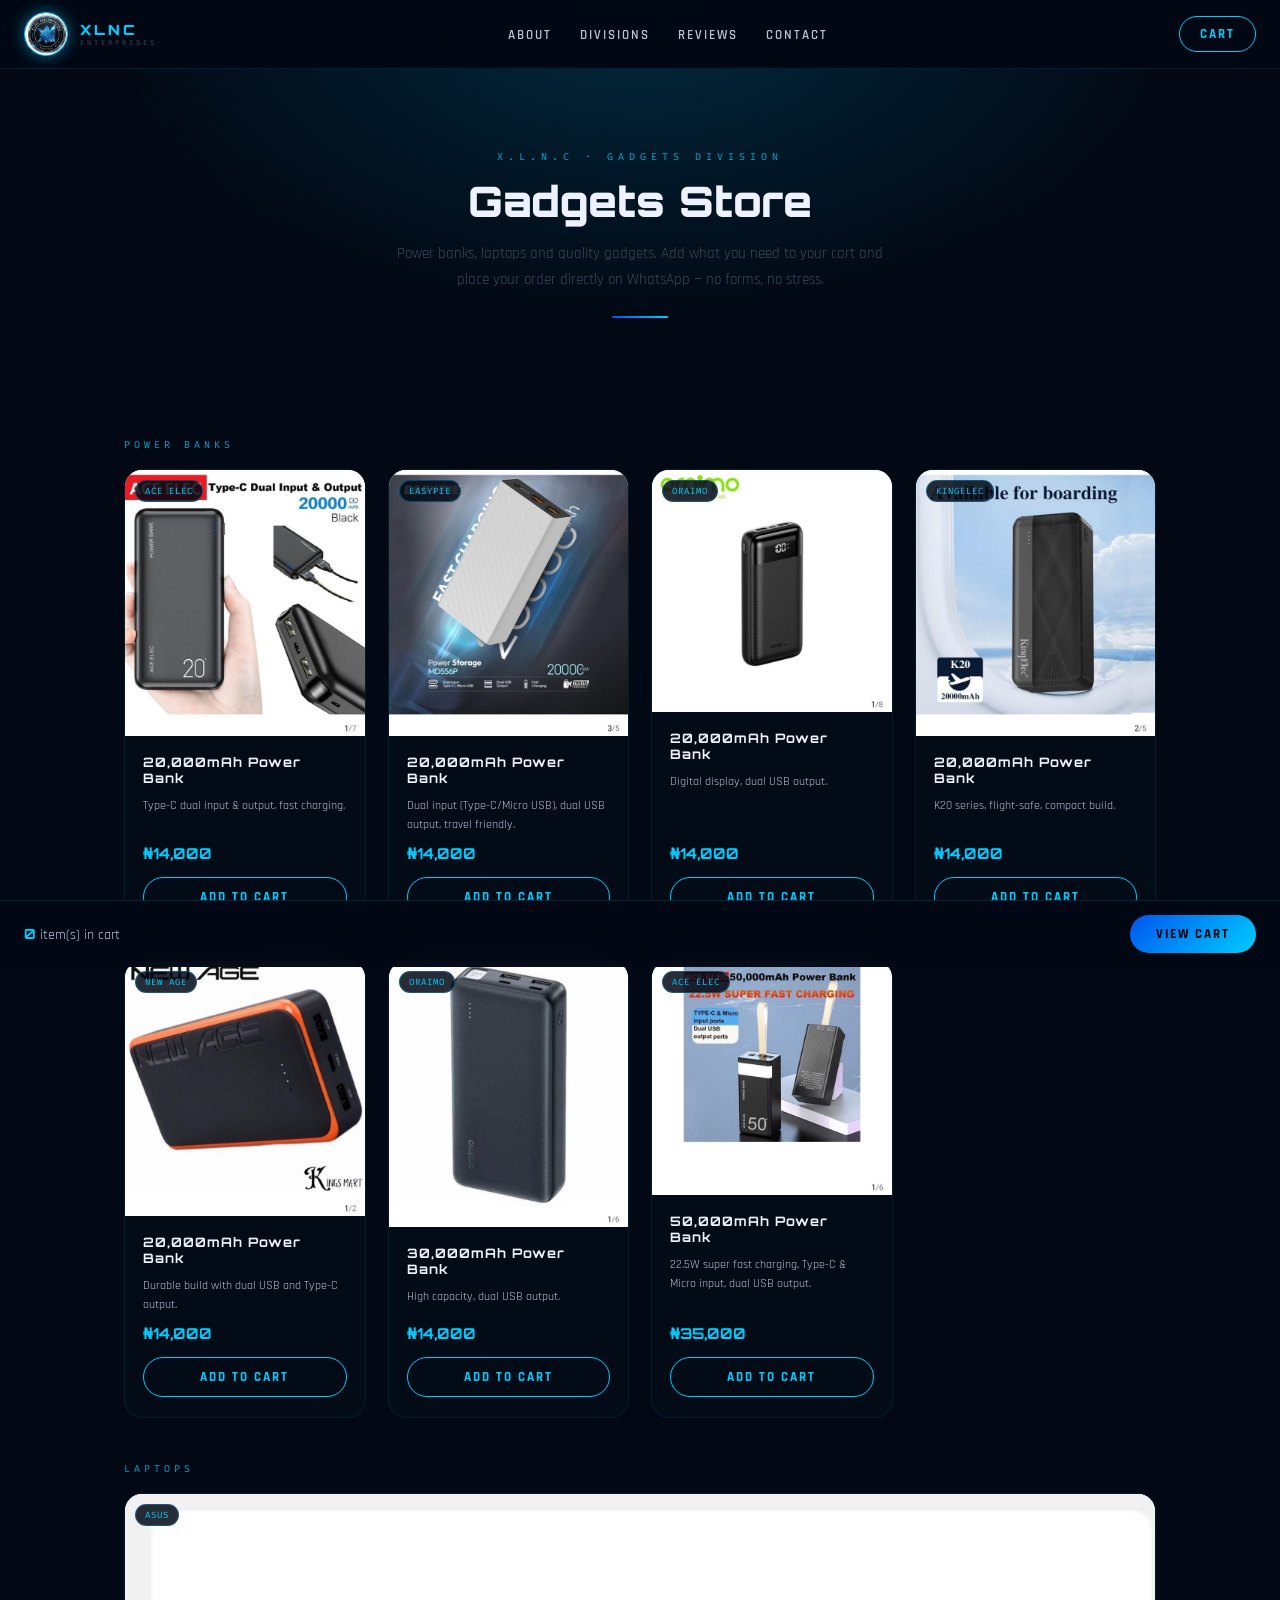
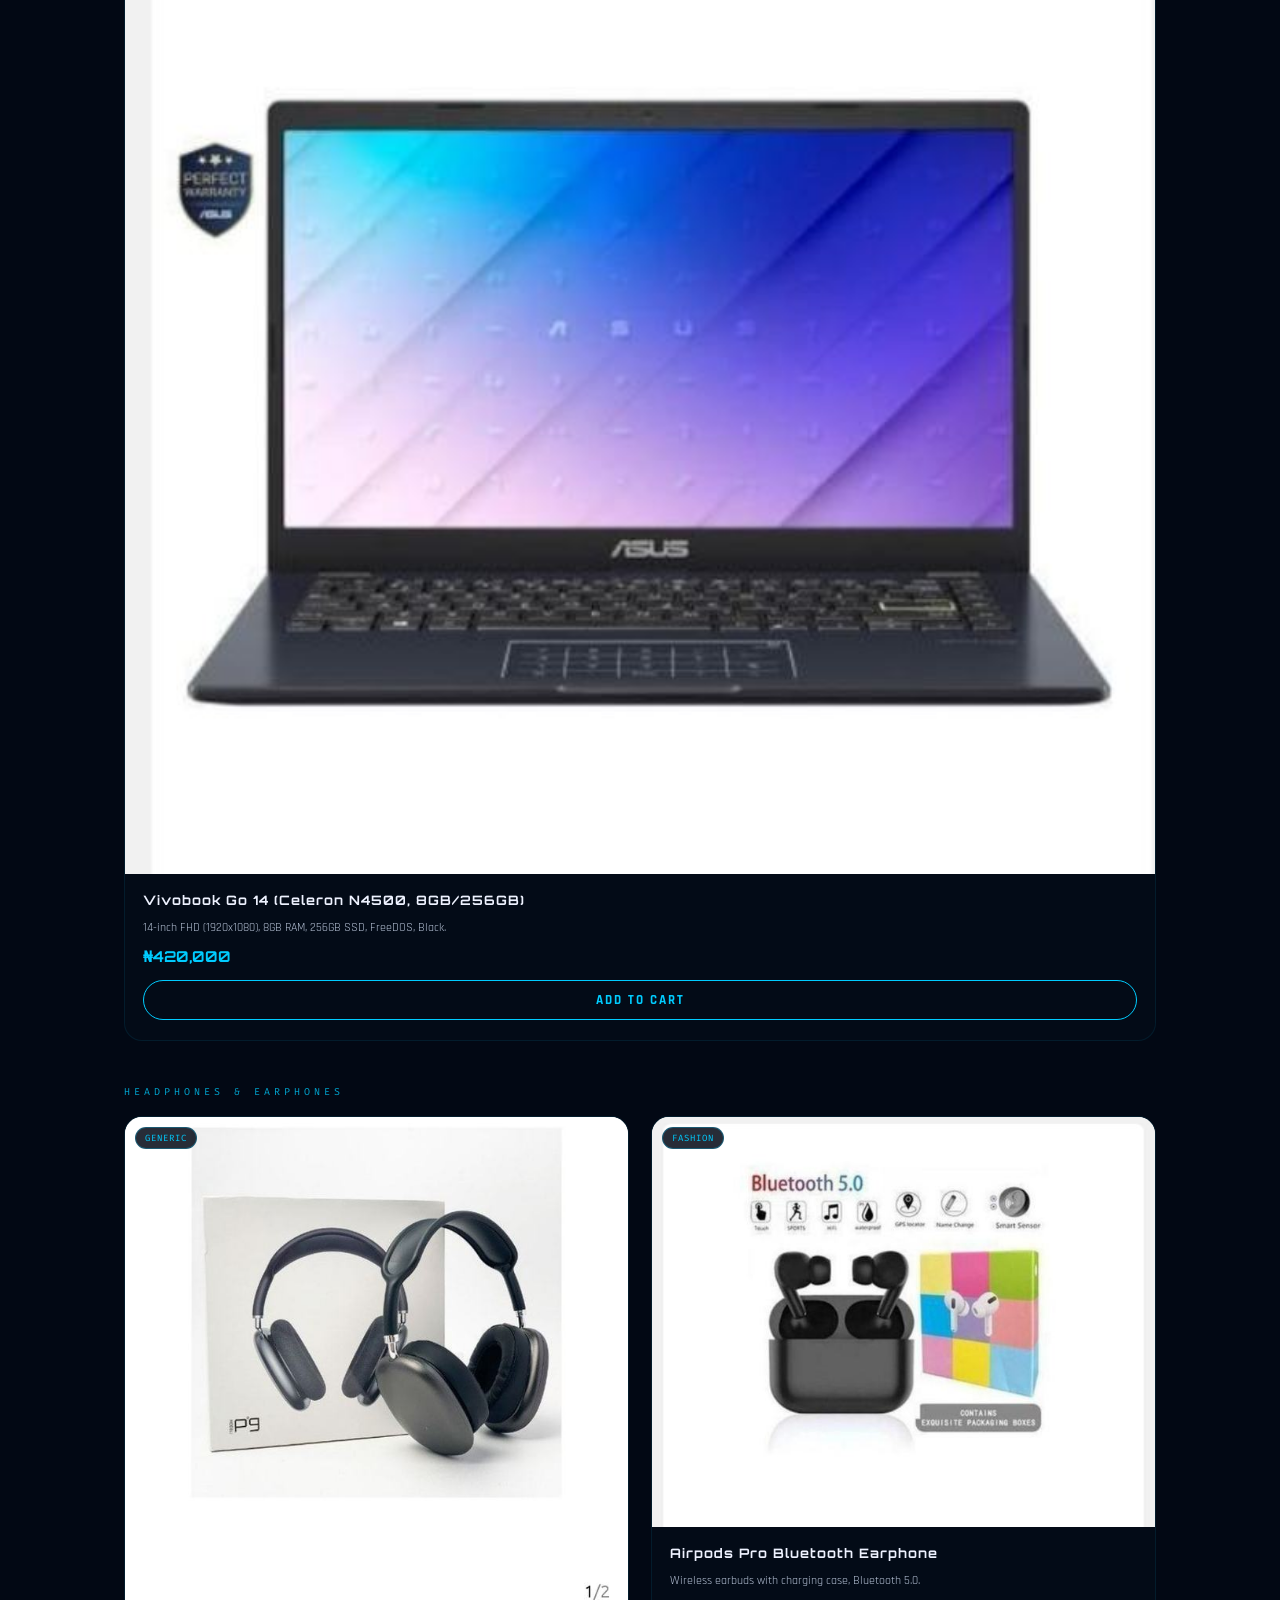
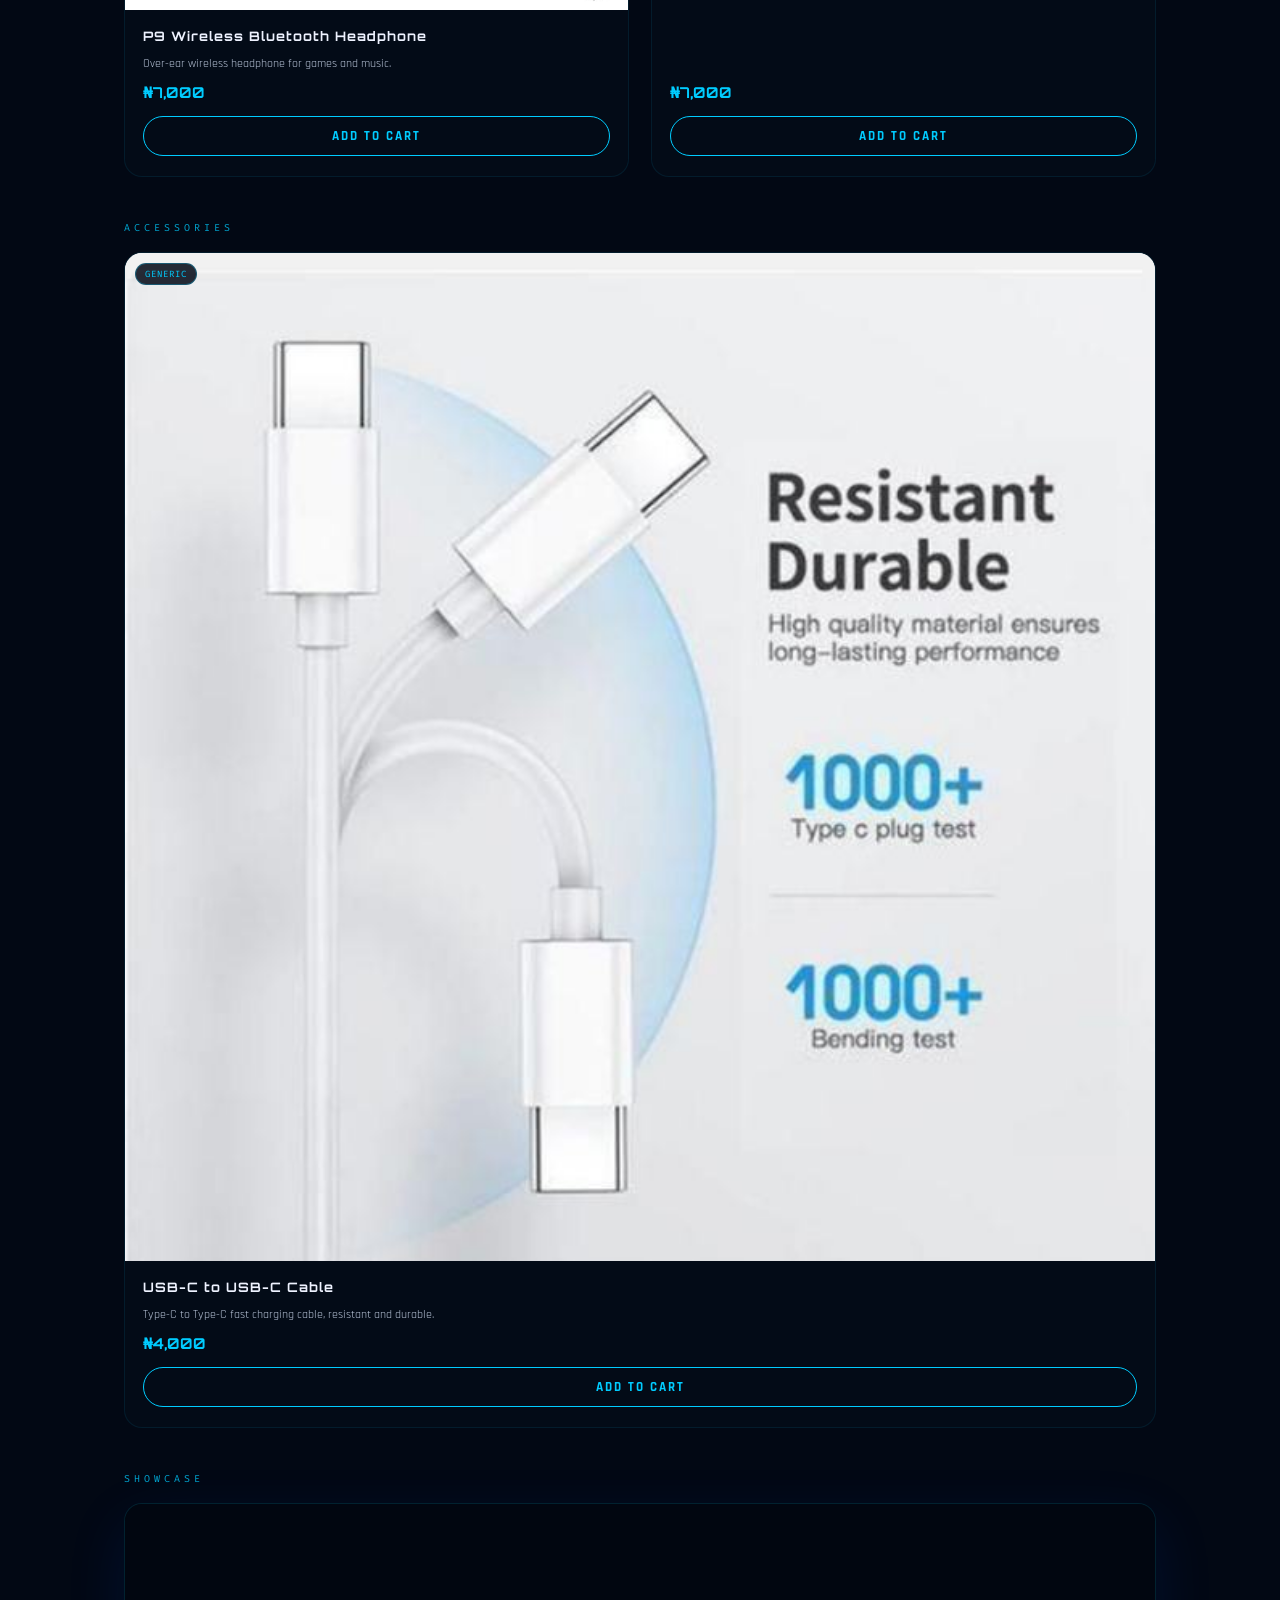
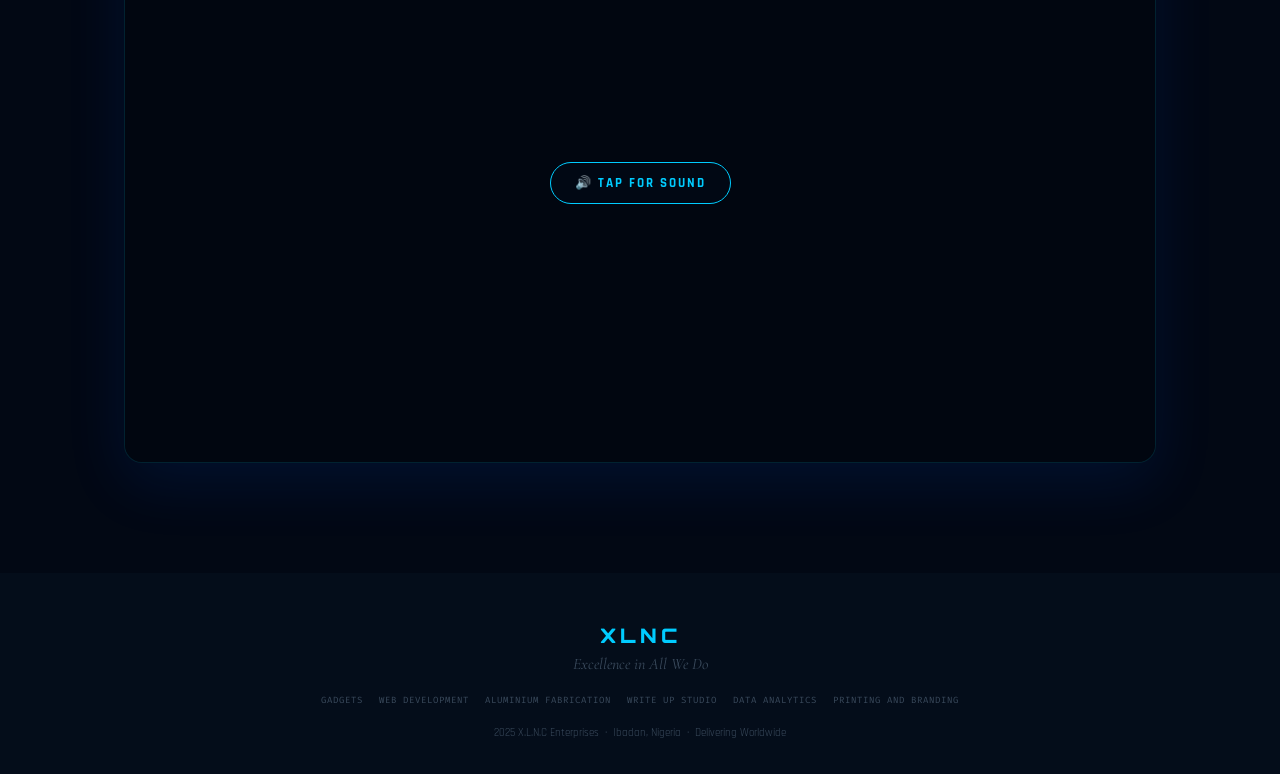
==== gadgets.html @ 57cff58c "Add files via upload" ====
<!DOCTYPE html>
<html lang="en">
<head>
<meta charset="UTF-8">
<meta name="viewport" content="width=device-width, initial-scale=1.0">
<title>Gadgets | XLNC Enterprises</title>
<style>
@import url('https://fonts.googleapis.com/css2?family=Orbitron:wght@400;700;900&family=Rajdhani:wght@400;500;600;700&family=Fira+Code:wght@400;500&family=Cormorant+Garamond:ital,wght@0,600;1,400&display=swap');

:root{
  --navy:#020814;
  --navy2:#040d1a;
  --blue:#0055ee;
  --cyan:#00ccff;
  --glow:rgba(0,200,255,0.18);
  --silver:#b8c4d8;
  --white:#eef2ff;
  --dim:#3a4a5c;
}

*{margin:0;padding:0;box-sizing:border-box;}
html{scroll-behavior:smooth;}
body{background:var(--navy);color:var(--white);font-family:'Rajdhani',sans-serif;overflow-x:hidden;}
::-webkit-scrollbar{width:3px;}
::-webkit-scrollbar-thumb{background:var(--cyan);border-radius:2px;}

/* ── NAV (matches homepage) ── */
nav{
  position:fixed;top:0;left:0;right:0;z-index:200;
  background:rgba(2,8,20,0.97);
  backdrop-filter:blur(16px);
  border-bottom:1px solid rgba(0,200,255,0.12);
  padding:12px 24px;
  display:flex;align-items:center;justify-content:space-between;
}
.nav-left{display:flex;align-items:center;gap:12px;text-decoration:none;}
.nav-logo-img{
  width:44px;height:44px;border-radius:50%;object-fit:cover;
  border:1.5px solid var(--cyan);
  box-shadow:0 0 16px rgba(0,200,255,0.5);
}
.nav-brand{display:flex;flex-direction:column;}
.nav-brand-name{font-family:'Orbitron',sans-serif;font-size:14px;font-weight:900;color:var(--cyan);letter-spacing:3px;}
.nav-brand-sub{font-family:'Fira Code',monospace;font-size:7px;color:var(--dim);letter-spacing:3px;text-transform:uppercase;}
.nav-links{display:flex;gap:28px;list-style:none;}
.nav-links a{
  font-family:'Rajdhani',sans-serif;font-size:13px;font-weight:600;
  letter-spacing:2px;color:var(--silver);text-decoration:none;
  text-transform:uppercase;transition:color 0.25s;
}
.nav-links a:hover{color:var(--cyan);}
.nav-cart-btn{
  position:relative;background:transparent;border:1.5px solid var(--cyan);color:var(--cyan);
  font-family:'Rajdhani',sans-serif;font-size:13px;font-weight:700;letter-spacing:2px;
  text-transform:uppercase;padding:9px 20px;border-radius:28px;cursor:pointer;
  transition:all 0.25s;
}
.nav-cart-btn:hover{background:rgba(0,200,255,0.08);}
.cart-badge{
  position:absolute;top:-8px;right:-8px;background:var(--cyan);color:#000;
  font-family:'Orbitron',sans-serif;font-size:10px;font-weight:900;
  width:19px;height:19px;border-radius:50%;display:flex;align-items:center;justify-content:center;
}
.hamburger{display:none;flex-direction:column;gap:5px;cursor:pointer;}
.hamburger span{width:24px;height:2px;background:var(--cyan);}

/* ── PAGE HERO ── */
.page-hero{
  padding:150px 24px 60px;text-align:center;
  background:radial-gradient(ellipse at 50% 0%,var(--glow),transparent 60%);
}
.eyebrow{font-family:'Fira Code',monospace;font-size:10px;letter-spacing:5px;color:var(--cyan);text-transform:uppercase;text-align:center;margin-bottom:12px;opacity:0.8;}
.page-title{font-family:'Orbitron',sans-serif;font-size:clamp(26px,6vw,42px);font-weight:900;color:var(--white);margin-bottom:14px;}
.page-sub{font-size:15px;color:var(--dim);max-width:520px;margin:0 auto;line-height:1.75;}
.rule{width:56px;height:2px;background:linear-gradient(90deg,var(--blue),var(--cyan));margin:22px auto 0;border-radius:1px;}

/* ── STORE ── */
.wrap{padding:60px 24px 110px;max-width:1080px;margin:0 auto;}
.cat-label{
  font-family:'Fira Code',monospace;font-size:10px;letter-spacing:4px;color:var(--cyan);
  text-transform:uppercase;margin:44px 0 18px;opacity:0.8;
}
.cat-label:first-of-type{margin-top:0;}
.store-grid{display:grid;grid-template-columns:repeat(auto-fit,minmax(230px,1fr));gap:22px;}
@media(max-width:700px){
  .store-grid{grid-template-columns:repeat(2,1fr);gap:12px;}
  .prod-body{padding:12px 12px 14px;gap:6px;}
  .prod-name{font-size:11px;}
  .prod-desc{font-size:10.5px;-webkit-line-clamp:2;display:-webkit-box;-webkit-box-orient:vertical;overflow:hidden;}
  .add-btn{font-size:11px;padding:9px 12px;}
  .prod-price{font-size:13px;}
}
.brand-badge{
  position:absolute;top:10px;left:10px;z-index:2;
  background:rgba(2,8,20,0.85);border:1px solid rgba(0,200,255,0.3);
  color:var(--cyan);font-family:'Fira Code',monospace;font-size:9px;letter-spacing:1px;
  text-transform:uppercase;padding:4px 9px;border-radius:20px;
}
.prod-price{font-family:'Orbitron',sans-serif;font-size:15px;font-weight:700;color:var(--cyan);}
.prod-price.tbd{font-family:'Fira Code',monospace;font-size:10px;color:var(--dim);letter-spacing:1px;text-transform:uppercase;}

.prod-card{
  background:#030b17;border:1px solid rgba(0,200,255,0.09);border-radius:18px;
  overflow:hidden;display:flex;flex-direction:column;
  transition:transform 0.3s,box-shadow 0.3s,border-color 0.3s;position:relative;
}
.prod-card::before{
  content:'';position:absolute;top:0;left:0;right:0;height:2px;
  background:linear-gradient(90deg,var(--blue),var(--cyan));opacity:0;transition:opacity 0.3s;
}
.prod-card:hover{transform:translateY(-6px);box-shadow:0 20px 50px rgba(0,85,238,0.16);border-color:rgba(0,200,255,0.3);}
.prod-card:hover::before{opacity:1;}

.prod-photo{
  position:relative;
  width:100%;aspect-ratio:4/3;display:flex;align-items:center;justify-content:center;
  flex-direction:column;gap:8px;background:linear-gradient(160deg,#061224,#030b17);
}
.prod-photo img{width:100%;height:100%;object-fit:contain;display:block;background:#fff;}
.ph-icon{font-size:38px;}
.ph-note{font-family:'Fira Code',monospace;font-size:8px;letter-spacing:2px;opacity:0.3;text-transform:uppercase;}

.prod-body{padding:18px 18px 20px;display:flex;flex-direction:column;gap:10px;flex:1;}
.prod-name{font-family:'Orbitron',sans-serif;font-size:13px;font-weight:700;letter-spacing:1px;color:var(--white);}
.prod-desc{font-size:12px;color:var(--silver);line-height:1.6;flex:1;}

.add-btn{
  display:flex;align-items:center;justify-content:center;gap:8px;
  font-family:'Rajdhani',sans-serif;font-size:13px;font-weight:700;
  letter-spacing:2px;text-transform:uppercase;
  padding:11px 20px;border-radius:28px;
  border:1.5px solid var(--cyan);background:transparent;color:var(--cyan);
  cursor:pointer;transition:all 0.25s;margin-top:4px;
}
.add-btn:hover{background:rgba(0,200,255,0.08);transform:translateY(-2px);}
.add-btn.added{
  background:linear-gradient(135deg,var(--blue),var(--cyan));color:#000;border-color:transparent;
}

/* ── FLOATING CART BAR ── */
.cart-bar{
  position:fixed;bottom:0;left:0;right:0;z-index:250;
  background:rgba(2,8,20,0.97);backdrop-filter:blur(16px);
  border-top:1px solid rgba(0,200,255,0.15);
  padding:14px 24px;display:flex;align-items:center;justify-content:space-between;
  transform:translateY(100%);transition:transform 0.3s ease;
}
.cart-bar.visible{transform:translateY(0);}
.cart-bar-info{font-family:'Rajdhani',sans-serif;font-size:14px;color:var(--silver);}
.cart-bar-info b{color:var(--cyan);font-family:'Orbitron',sans-serif;}
.cart-bar-btn{
  background:linear-gradient(135deg,var(--blue),var(--cyan));color:#000;
  font-family:'Rajdhani',sans-serif;font-size:13px;font-weight:700;letter-spacing:2px;
  text-transform:uppercase;padding:11px 26px;border-radius:28px;border:none;cursor:pointer;
}

/* ── CART PANEL ── */
.cart-overlay{
  position:fixed;inset:0;background:rgba(0,0,0,0.6);z-index:300;
  display:none;align-items:center;justify-content:center;padding:20px;
}
.cart-overlay.open{display:flex;}
.cart-panel{
  background:#040d1a;border:1px solid rgba(0,200,255,0.15);border-radius:18px;
  width:100%;max-width:440px;max-height:80vh;display:flex;flex-direction:column;
  box-shadow:0 20px 80px rgba(0,0,0,0.6);
}
.cart-panel-head{
  padding:20px 22px;border-bottom:1px solid rgba(0,200,255,0.1);
  display:flex;align-items:center;justify-content:space-between;
}
.cart-panel-head h3{font-family:'Orbitron',sans-serif;font-size:14px;letter-spacing:2px;color:var(--cyan);text-transform:uppercase;}
.cart-close{background:none;border:none;color:var(--silver);font-size:22px;cursor:pointer;line-height:1;}
.cart-items{padding:10px 22px;overflow-y:auto;flex:1;}
.cart-empty{padding:30px 0;text-align:center;color:var(--dim);font-size:13px;}
.cart-item{
  display:flex;align-items:center;justify-content:space-between;
  padding:14px 0;border-bottom:1px solid rgba(255,255,255,0.05);gap:10px;
}
.cart-item-name{font-size:13px;color:var(--white);}
.cart-item-qty{display:flex;align-items:center;gap:10px;}
.qty-btn{
  width:24px;height:24px;border-radius:50%;border:1px solid var(--cyan);background:none;
  color:var(--cyan);font-size:14px;cursor:pointer;display:flex;align-items:center;justify-content:center;
}
.qty-val{font-family:'Orbitron',sans-serif;font-size:12px;color:var(--white);min-width:14px;text-align:center;}
.cart-panel-foot{padding:18px 22px;border-top:1px solid rgba(0,200,255,0.1);}
.checkout-btn{
  width:100%;display:flex;align-items:center;justify-content:center;gap:8px;
  background:linear-gradient(135deg,#22c55e,#16a34a);color:#fff;
  font-family:'Rajdhani',sans-serif;font-size:14px;font-weight:700;letter-spacing:2px;
  text-transform:uppercase;padding:13px;border-radius:28px;border:none;cursor:pointer;
  text-decoration:none;
}
.checkout-note{font-family:'Fira Code',monospace;font-size:9px;color:var(--dim);text-align:center;margin-top:10px;letter-spacing:1px;}

/* ── VIDEO SHOWCASE ── */
.showcase-rect{
  position:relative;
  width:100%;
  aspect-ratio:16/9;
  max-height:560px;
  border-radius:18px;
  overflow:hidden;
  background:#01050c;
  border:1px solid rgba(0,200,255,0.15);
  box-shadow:0 20px 60px rgba(0,85,238,0.12);
}
.showcase-rect video{
  width:100%;height:100%;object-fit:cover;display:block;
}
.sound-gate{
  position:absolute;inset:0;z-index:3;
  background:rgba(2,8,20,0.55);
  display:flex;align-items:center;justify-content:center;
  cursor:pointer;
  transition:opacity 0.3s;
}
.sound-gate.hidden{display:none;}
.sound-gate-btn{
  background:rgba(2,8,20,0.9);border:1.5px solid var(--cyan);color:var(--cyan);
  font-family:'Rajdhani',sans-serif;font-size:13px;font-weight:700;letter-spacing:2px;
  text-transform:uppercase;padding:12px 24px;border-radius:28px;
  display:flex;align-items:center;gap:8px;pointer-events:none;
}

/* ── FOOTER (matches homepage) ── */
footer{padding:50px 24px 34px;text-align:center;background:var(--navy2);}
.foot-name{font-family:'Orbitron',sans-serif;font-size:20px;font-weight:900;color:var(--cyan);letter-spacing:4px;}
.foot-italic{font-family:'Cormorant Garamond',serif;font-style:italic;color:var(--dim);margin:6px 0 20px;}
.foot-divs{display:flex;flex-wrap:wrap;gap:16px;justify-content:center;margin-bottom:20px;}
.foot-div{font-family:'Fira Code',monospace;font-size:9px;letter-spacing:1px;color:var(--dim);text-transform:uppercase;}
.foot-copy{font-size:11px;color:var(--dim);}

@media(max-width:700px){
  .nav-links{display:none;}
  .hamburger{display:flex;}
  .cart-bar{flex-direction:column;gap:10px;align-items:stretch;}
}
</style>
</head>
<body>

<!-- NAV -->
<nav>
  <a href="index.html" class="nav-left">
    <img src="[data-uri]" class="nav-logo-img" alt="XLNC Enterprises logo">
    <div class="nav-brand">
      <div class="nav-brand-name">XLNC</div>
      <div class="nav-brand-sub">Enterprises</div>
    </div>
  </a>
  <ul class="nav-links">
    <li><a href="index.html#about">About</a></li>
    <li><a href="index.html#divisions">Divisions</a></li>
    <li><a href="index.html#testimonials">Reviews</a></li>
    <li><a href="index.html#contact">Contact</a></li>
  </ul>
  <button class="nav-cart-btn" onclick="openCart()">Cart<span class="cart-badge" id="navBadge" style="display:none;">0</span></button>
  <div class="hamburger"><span></span><span></span><span></span></div>
</nav>

<!-- HERO -->
<section class="page-hero">
  <div class="eyebrow">X.L.N.C · Gadgets Division</div>
  <h1 class="page-title">Gadgets Store</h1>
  <p class="page-sub">Power banks, laptops and quality gadgets. Add what you need to your cart and place your order directly on WhatsApp — no forms, no stress.</p>
  <div class="rule"></div>
</section>

<!-- STORE -->
<section class="wrap">

  <div class="cat-label">Power Banks</div>
  <div class="store-grid" id="powerbanksGrid"></div>

  <div class="cat-label">Laptops</div>
  <div class="store-grid" id="laptopsGrid"></div>

  <div class="cat-label">Headphones &amp; Earphones</div>
  <div class="store-grid" id="headphonesGrid"></div>

  <div class="cat-label">Accessories</div>
  <div class="store-grid" id="accessoriesGrid"></div>

  <div class="cat-label">Showcase</div>
  <div class="showcase-rect">
    <video id="showcaseVideo" playsinline preload="auto"></video>
    <div class="sound-gate" id="soundGate">
      <div class="sound-gate-btn">🔊 Tap for Sound</div>
    </div>
  </div>

</section>

<!-- FLOATING CART BAR -->
<div class="cart-bar" id="cartBar">
  <div class="cart-bar-info"><b id="cartBarCount">0</b> item(s) in cart</div>
  <button class="cart-bar-btn" onclick="openCart()">View Cart</button>
</div>

<!-- CART PANEL -->
<div class="cart-overlay" id="cartOverlay" onclick="closeCartOnOverlay(event)">
  <div class="cart-panel">
    <div class="cart-panel-head">
      <h3>Your Cart</h3>
      <button class="cart-close" onclick="closeCart()">&times;</button>
    </div>
    <div class="cart-items" id="cartItemsList"></div>
    <div class="cart-panel-foot">
      <a href="#" class="checkout-btn" id="checkoutBtn" target="_blank">Place Order on WhatsApp</a>
      <div class="checkout-note">Your order details are sent straight to our WhatsApp — no account needed.</div>
    </div>
  </div>
</div>

<!-- FOOTER -->
<footer>
  <div class="foot-name">XLNC</div>
  <div class="foot-italic">Excellence in All We Do</div>
  <div class="foot-divs">
    <span class="foot-div">Gadgets</span>
    <span class="foot-div">Web Development</span>
    <span class="foot-div">Aluminium Fabrication</span>
    <span class="foot-div">Write Up Studio</span>
    <span class="foot-div">Data Analytics</span>
    <span class="foot-div">Printing and Branding</span>
  </div>
  <div class="foot-copy">2025 X.L.N.C Enterprises &nbsp;·&nbsp; Ibadan, Nigeria &nbsp;·&nbsp; Delivering Worldwide</div>
</footer>

<script>
const WHATSAPP_NUMBER = "2347046156991";

const products = [
  { id:"pb-ace20", name:"20,000mAh Power Bank", brand:"ACE ELEC", price:14000, desc:"Type-C dual input & output, fast charging.", img:"[data-uri]", category:"powerbanks" },
  { id:"pb-easypie", name:"20,000mAh Power Bank", brand:"EASYPIE", price:14000, desc:"Dual input (Type-C/Micro USB), dual USB output, travel friendly.", img:"[data-uri]", category:"powerbanks" },
  { id:"pb-oraimo1", name:"20,000mAh Power Bank", brand:"Oraimo", price:14000, desc:"Digital display, dual USB output.", img:"[data-uri]", category:"powerbanks" },
  { id:"pb-kingelec", name:"20,000mAh Power Bank", brand:"KingElec", price:14000, desc:"K20 series, flight-safe, compact build.", img:"[data-uri]", category:"powerbanks" },
  { id:"pb-newage", name:"20,000mAh Power Bank", brand:"New Age", price:14000, desc:"Durable build with dual USB and Type-C output.", img:"[data-uri]", category:"powerbanks" },
  { id:"pb-oraimo2", name:"30,000mAh Power Bank", brand:"Oraimo", price:14000, desc:"High capacity, dual USB output.", img:"[data-uri]", category:"powerbanks" },
  { id:"pb-ace50", name:"50,000mAh Power Bank", brand:"ACE ELEC", price:35000, desc:"22.5W super fast charging, Type-C & Micro input, dual USB output.", img:"[data-uri]", category:"powerbanks" },
  { id:"lap-asus", name:"Vivobook Go 14 (Celeron N4500, 8GB/256GB)", brand:"Asus", price:420000, desc:"14-inch FHD (1920x1080), 8GB RAM, 256GB SSD, FreeDOS, Black.", img:"[data-uri]", category:"laptops" },
  { id:"hp-p9", name:"P9 Wireless Bluetooth Headphone", brand:"Generic", price:7000, desc:"Over-ear wireless headphone for games and music.", img:"[data-uri]", category:"headphones" },
  { id:"hp-airpods", name:"Airpods Pro Bluetooth Earphone", brand:"Fashion", price:7000, desc:"Wireless earbuds with charging case, Bluetooth 5.0.", img:"[data-uri]", category:"headphones" },
  { id:"acc-cable", name:"USB-C to USB-C Cable", brand:"Generic", price:4000, desc:"Type-C to Type-C fast charging cable, resistant and durable.", img:"[data-uri]", category:"accessories" },
];

let cart = {}; // { productId: quantity }

function fmtNaira(n){ return '₦' + n.toLocaleString('en-NG'); }

function renderProducts(){
  const grids = { powerbanks: document.getElementById('powerbanksGrid'), laptops: document.getElementById('laptopsGrid'), headphones: document.getElementById('headphonesGrid'), accessories: document.getElementById('accessoriesGrid') };
  products.forEach(p => {
    const card = document.createElement('div');
    card.className = 'prod-card';
    const photoInner = p.img
      ? `<img src="${p.img}" alt="${p.brand} ${p.name}">`
      : `<div class="ph-icon">${p.icon}</div><div class="ph-note">Photo Coming Soon</div>`;
    const priceHtml = p.price
      ? `<div class="prod-price">${fmtNaira(p.price)}</div>`
      : `<div class="prod-price tbd">Message for Price</div>`;
    card.innerHTML = `
      <div class="prod-photo">
        <span class="brand-badge">${p.brand}</span>
        ${photoInner}
      </div>
      <div class="prod-body">
        <div class="prod-name">${p.name}</div>
        <div class="prod-desc">${p.desc}</div>
        ${priceHtml}
        <button class="add-btn" id="btn-${p.id}" onclick="addToCart('${p.id}')">Add to Cart</button>
      </div>
    `;
    grids[p.category].appendChild(card);
  });
}

function addToCart(id){
  cart[id] = (cart[id] || 0) + 1;
  updateCartUI();
  const btn = document.getElementById('btn-' + id);
  btn.textContent = 'Added ✓';
  btn.classList.add('added');
  setTimeout(() => {
    btn.textContent = 'Add to Cart';
    btn.classList.remove('added');
  }, 1000);
}

function changeQty(id, delta){
  if(!cart[id]) return;
  cart[id] += delta;
  if(cart[id] <= 0) delete cart[id];
  updateCartUI();
}

function totalCount(){
  return Object.values(cart).reduce((a,b) => a + b, 0);
}

function updateCartUI(){
  const count = totalCount();

  const navBadge = document.getElementById('navBadge');
  navBadge.textContent = count;
  navBadge.style.display = count > 0 ? 'flex' : 'none';

  const cartBar = document.getElementById('cartBar');
  document.getElementById('cartBarCount').textContent = count;
  cartBar.classList.toggle('visible', count > 0);

  const list = document.getElementById('cartItemsList');
  list.innerHTML = '';
  if(count === 0){
    list.innerHTML = '<div class="cart-empty">Your cart is empty. Add a product to get started.</div>';
  } else {
    Object.keys(cart).forEach(id => {
      const p = products.find(x => x.id === id);
      const row = document.createElement('div');
      row.className = 'cart-item';
      row.innerHTML = `
        <div class="cart-item-name">${p.brand} ${p.name}${p.price ? ' — ' + fmtNaira(p.price) : ''}</div>
        <div class="cart-item-qty">
          <button class="qty-btn" onclick="changeQty('${id}',-1)">−</button>
          <div class="qty-val">${cart[id]}</div>
          <button class="qty-btn" onclick="changeQty('${id}',1)">+</button>
        </div>
      `;
      list.appendChild(row);
    });
  }

  const lines = Object.keys(cart).map(id => {
    const p = products.find(x => x.id === id);
    const priceStr = p.price ? ` @ ${fmtNaira(p.price)}` : ' (price to be confirmed)';
    return `- ${p.brand} ${p.name} x${cart[id]}${priceStr}`;
  });
  let total = 0;
  let hasUnpriced = false;
  Object.keys(cart).forEach(id => {
    const p = products.find(x => x.id === id);
    if(p.price) total += p.price * cart[id];
    else hasUnpriced = true;
  });
  const totalLine = count > 0 ? `\nEstimated total: ${fmtNaira(total)}${hasUnpriced ? ' + item(s) pending price' : ''}` : '';
  const message = count === 0
    ? "Hi, I'd like to place an order."
    : `Hi, I'd like to order:\n${lines.join('\n')}\n${totalLine}\n\nPlease confirm availability. Thank you!`;
  document.getElementById('checkoutBtn').href = `https://wa.me/${WHATSAPP_NUMBER}?text=${encodeURIComponent(message)}`;
}

function openCart(){ document.getElementById('cartOverlay').classList.add('open'); }
function closeCart(){ document.getElementById('cartOverlay').classList.remove('open'); }
function closeCartOnOverlay(e){ if(e.target.id === 'cartOverlay') closeCart(); }

renderProducts();
updateCartUI();

// ── VIDEO SHOWCASE: plays 3 videos consecutively, attempts sound, falls back to a tap-to-unmute gate if the browser blocks unmuted autoplay ──
const showcaseSources = ['./assets/showcase-1.mp4', './assets/showcase-2.mp4', './assets/showcase-3.mp4'];
const showcaseVideo = document.getElementById('showcaseVideo');
const soundGate = document.getElementById('soundGate');
let showcaseIndex = 0;
let soundUnlocked = false;

function playShowcase(i){
  showcaseVideo.src = showcaseSources[i];
  showcaseVideo.muted = !soundUnlocked; // muted until the visitor taps once, per browser autoplay rules
  showcaseVideo.play().catch(() => {
    // browser blocked even muted playback (rare) — wait for the tap gate
  });
}

showcaseVideo.addEventListener('ended', () => {
  showcaseIndex = (showcaseIndex + 1) % showcaseSources.length;
  playShowcase(showcaseIndex);
});

soundGate.addEventListener('click', () => {
  soundUnlocked = true;
  showcaseVideo.muted = false;
  showcaseVideo.play();
  soundGate.classList.add('hidden');
});

playShowcase(showcaseIndex);

</script>
</body>
</html>
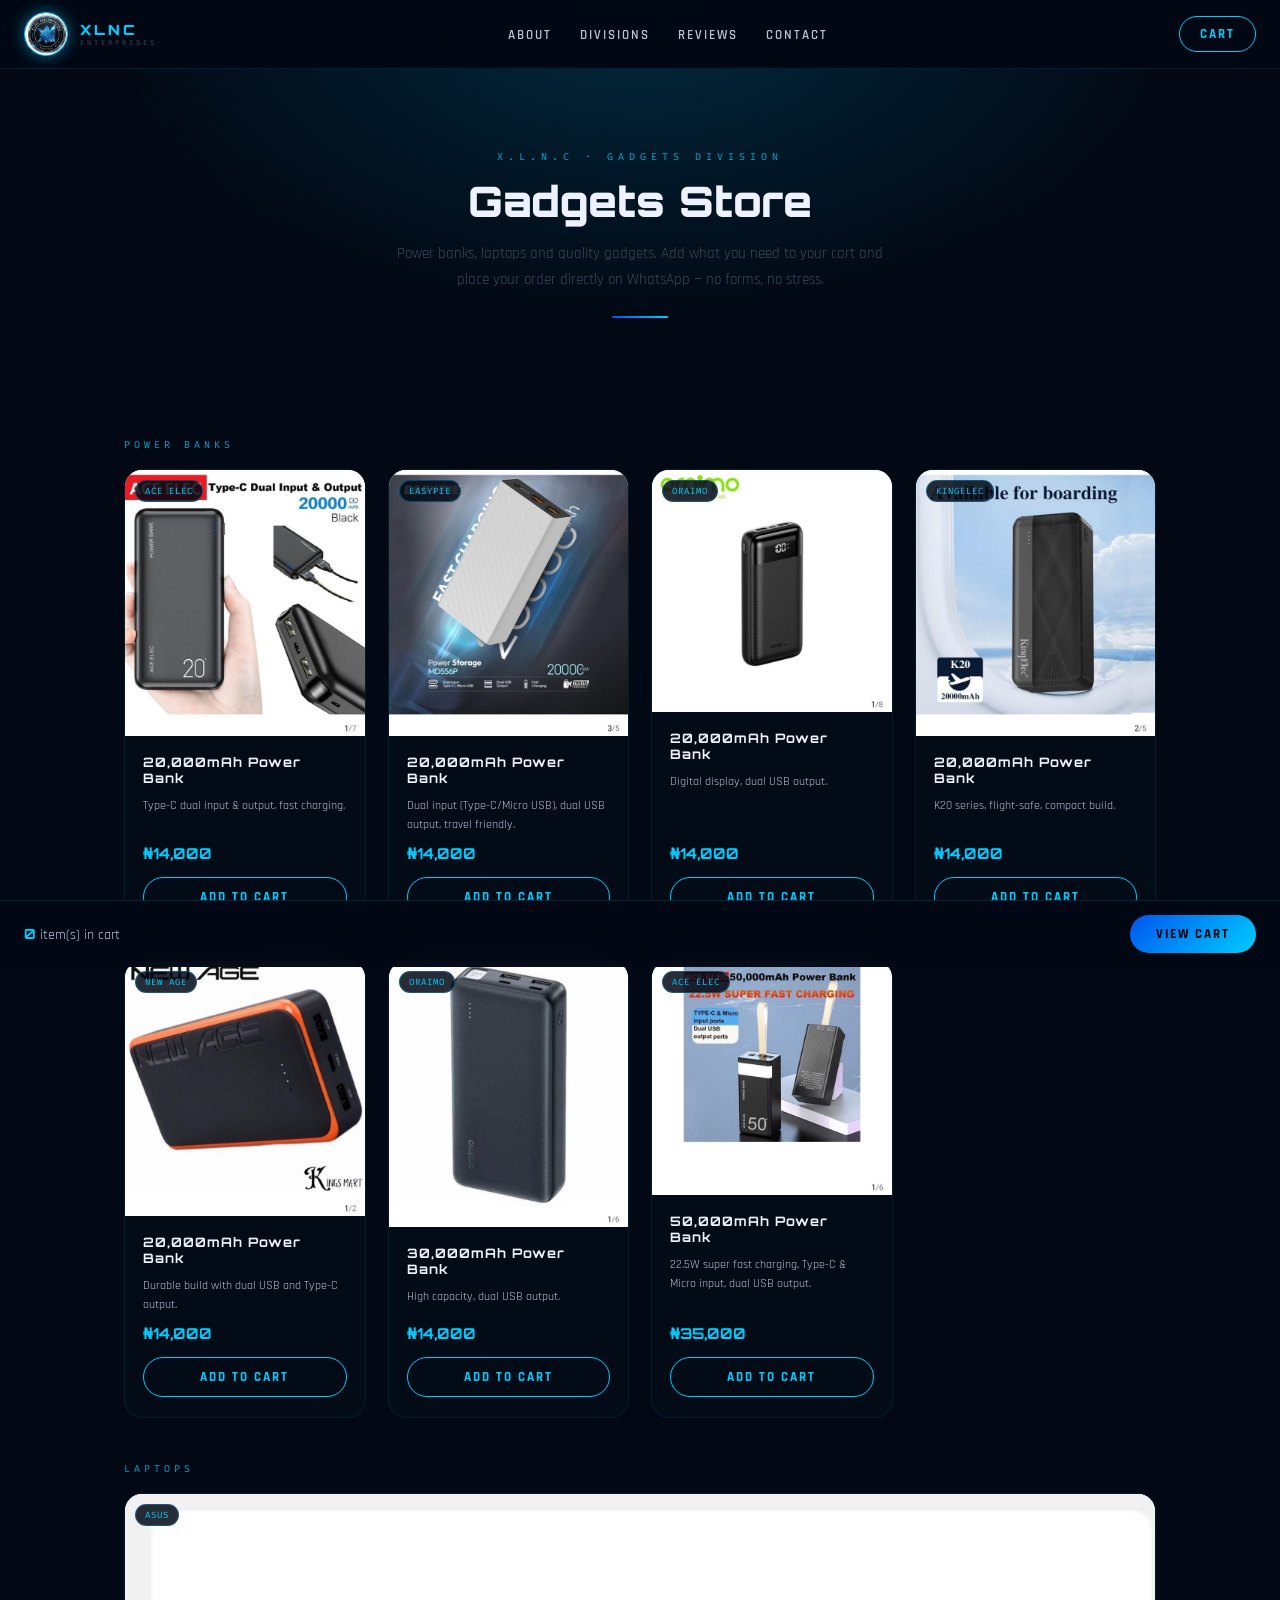
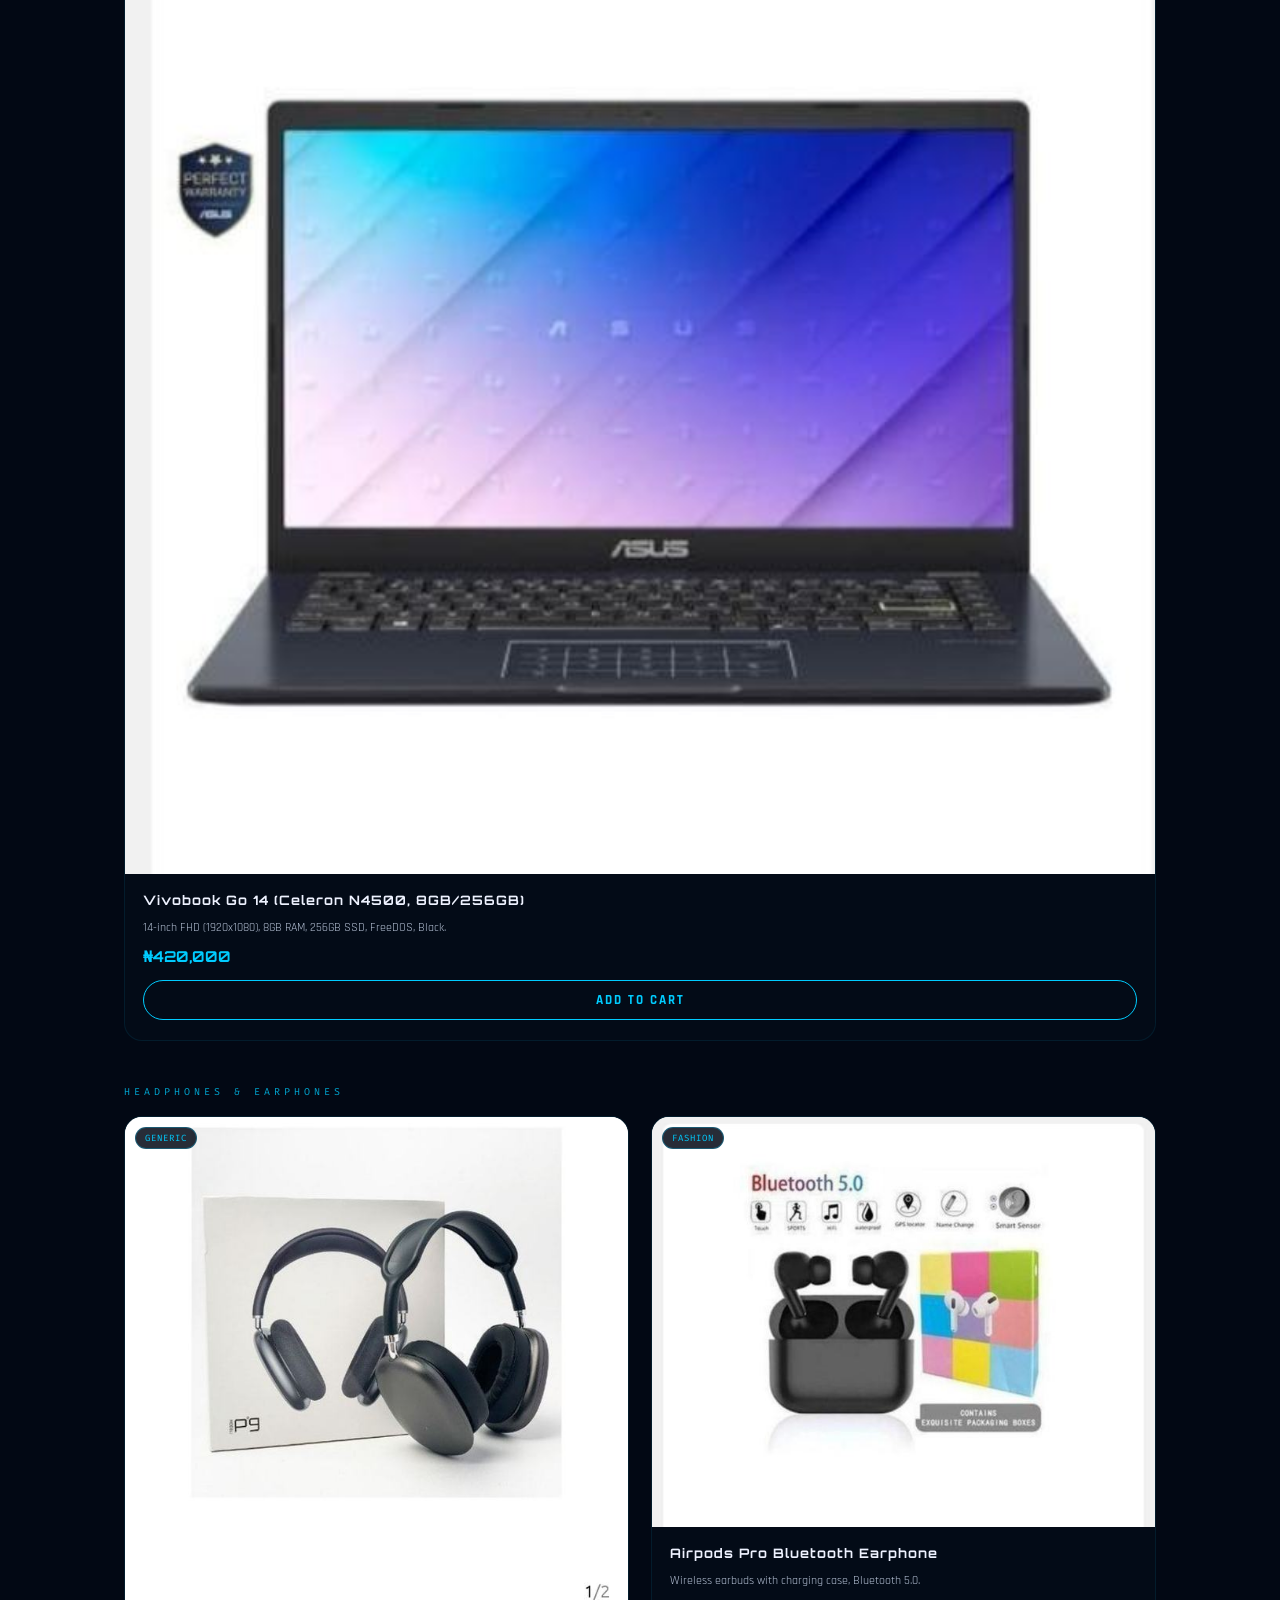
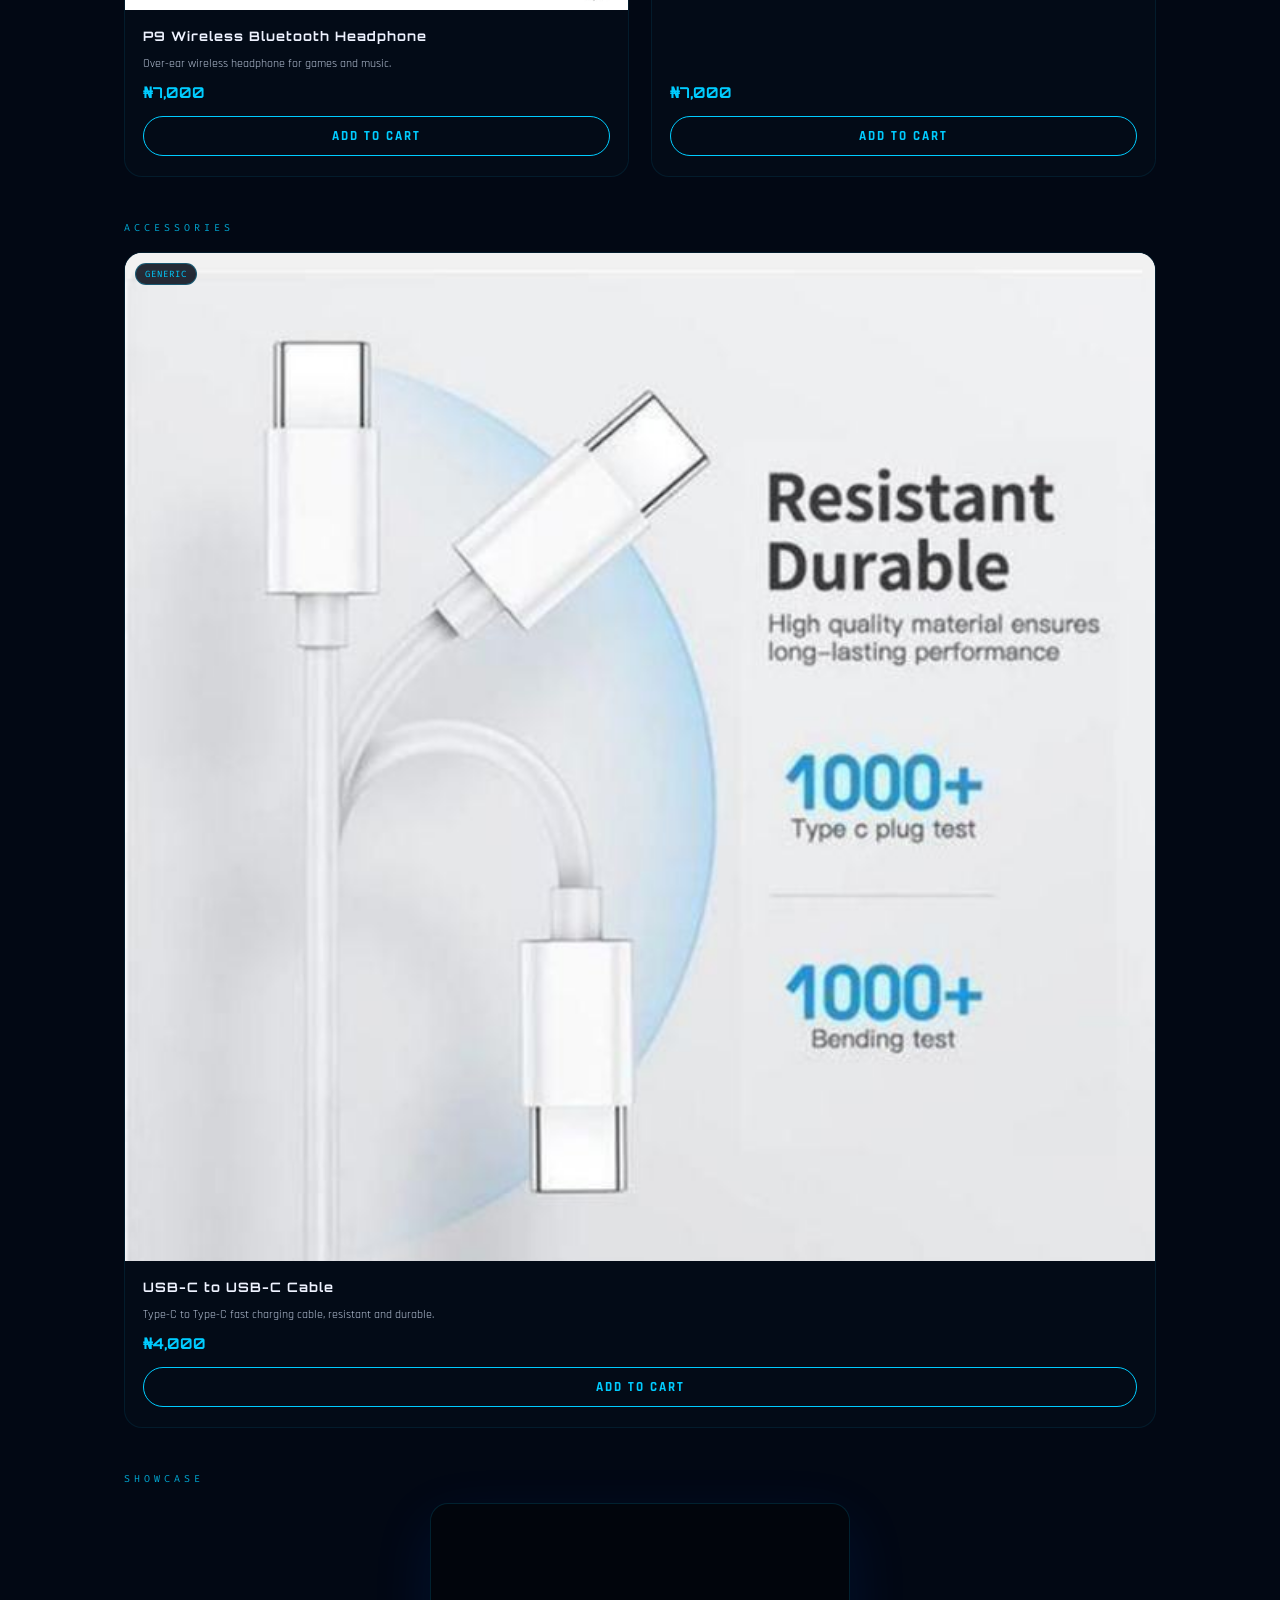
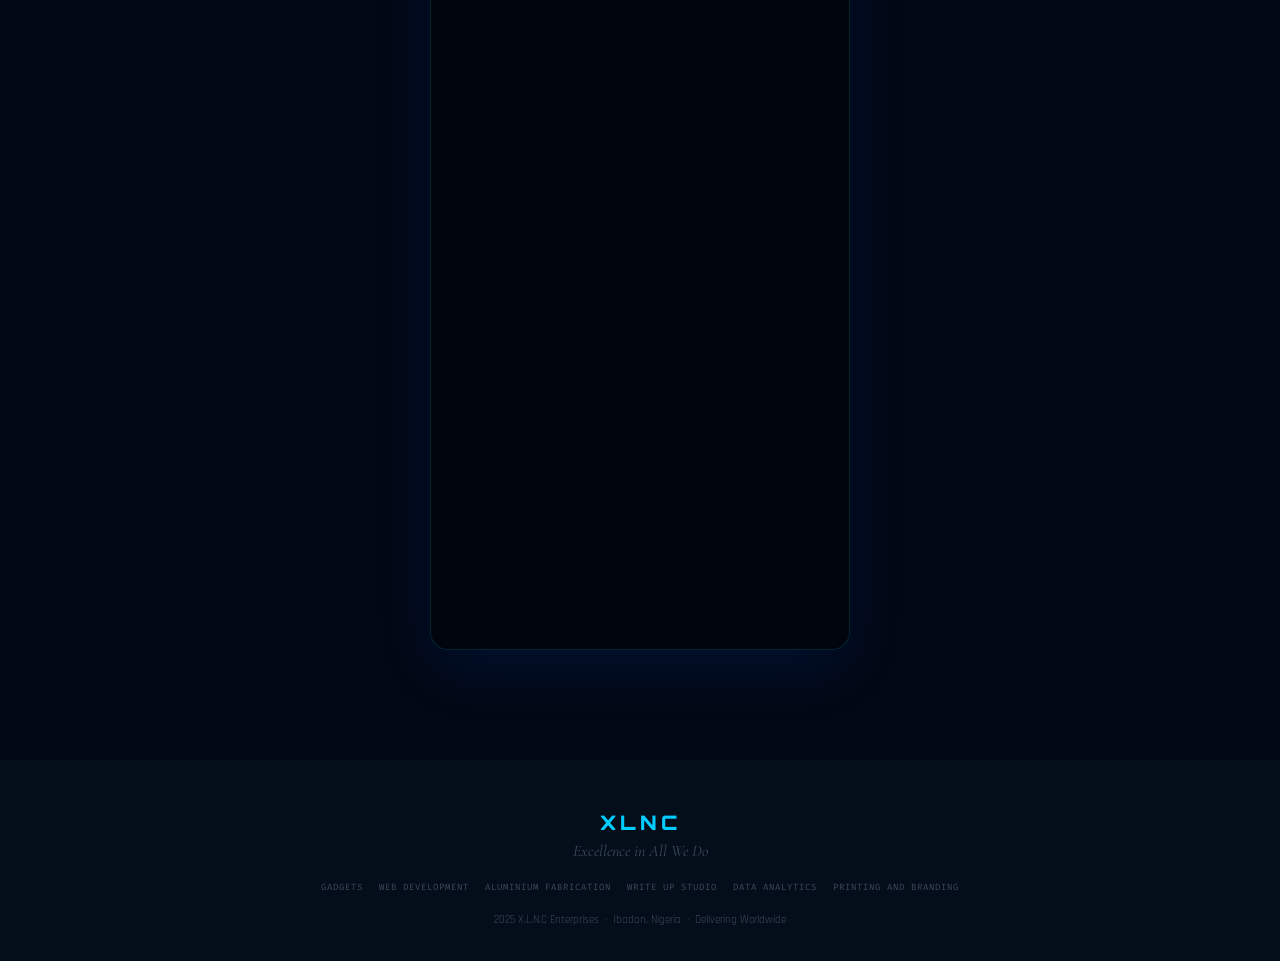
==== commit 79f3ceb8: "Add files via upload" ====
--- a/gadgets.html
+++ b/gadgets.html
@@ -197,31 +197,30 @@
 /* ── VIDEO SHOWCASE ── */
 .showcase-rect{
   position:relative;
+  overflow:hidden;
   width:100%;
-  aspect-ratio:16/9;
-  max-height:560px;
+  max-width:420px;
+  aspect-ratio:9/16;
+  margin:0 auto;
   border-radius:18px;
-  overflow:hidden;
   background:#01050c;
   border:1px solid rgba(0,200,255,0.15);
   box-shadow:0 20px 60px rgba(0,85,238,0.12);
 }
-.showcase-rect video{
-  width:100%;height:100%;object-fit:cover;display:block;
-}
-.sound-gate{
-  position:absolute;inset:0;z-index:3;
-  background:rgba(2,8,20,0.55);
-  display:flex;align-items:center;justify-content:center;
-  cursor:pointer;
-  transition:opacity 0.3s;
-}
-.sound-gate.hidden{display:none;}
-.sound-gate-btn{
-  background:rgba(2,8,20,0.9);border:1.5px solid var(--cyan);color:var(--cyan);
-  font-family:'Rajdhani',sans-serif;font-size:13px;font-weight:700;letter-spacing:2px;
-  text-transform:uppercase;padding:12px 24px;border-radius:28px;
-  display:flex;align-items:center;gap:8px;pointer-events:none;
+.showcase-video{
+  position:absolute;
+  inset:0;
+  width:100%;
+  height:100%;
+  object-fit:cover;
+}
+.showcase-overlay{
+  position:absolute;
+  inset:0;
+}
+.showcase-content{
+  position:relative;
+  z-index:2;
 }
 
 /* ── FOOTER (matches homepage) ── */
@@ -285,9 +284,18 @@
 
   <div class="cat-label">Showcase</div>
   <div class="showcase-rect">
-    <video id="showcaseVideo" playsinline preload="auto"></video>
-    <div class="sound-gate" id="soundGate">
-      <div class="sound-gate-btn">🔊 Tap for Sound</div>
+    <video
+      class="showcase-video"
+      autoplay
+      muted
+      loop
+      playsinline
+      preload="auto"
+    >
+      <source src="./assets/showcase-1.mp4" type="video/mp4">
+    </video>
+    <div class="showcase-overlay">
+      <div class="showcase-content"></div>
     </div>
   </div>
 
@@ -458,34 +466,7 @@
 renderProducts();
 updateCartUI();
 
-// ── VIDEO SHOWCASE: plays 3 videos consecutively, attempts sound, falls back to a tap-to-unmute gate if the browser blocks unmuted autoplay ──
-const showcaseSources = ['./assets/showcase-1.mp4', './assets/showcase-2.mp4', './assets/showcase-3.mp4'];
-const showcaseVideo = document.getElementById('showcaseVideo');
-const soundGate = document.getElementById('soundGate');
-let showcaseIndex = 0;
-let soundUnlocked = false;
-
-function playShowcase(i){
-  showcaseVideo.src = showcaseSources[i];
-  showcaseVideo.muted = !soundUnlocked; // muted until the visitor taps once, per browser autoplay rules
-  showcaseVideo.play().catch(() => {
-    // browser blocked even muted playback (rare) — wait for the tap gate
-  });
-}
-
-showcaseVideo.addEventListener('ended', () => {
-  showcaseIndex = (showcaseIndex + 1) % showcaseSources.length;
-  playShowcase(showcaseIndex);
-});
-
-soundGate.addEventListener('click', () => {
-  soundUnlocked = true;
-  showcaseVideo.muted = false;
-  showcaseVideo.play();
-  soundGate.classList.add('hidden');
-});
-
-playShowcase(showcaseIndex);
+// Showcase video plays via native HTML attributes (autoplay, muted, loop) — no JS needed.
 
 </script>
 </body>
